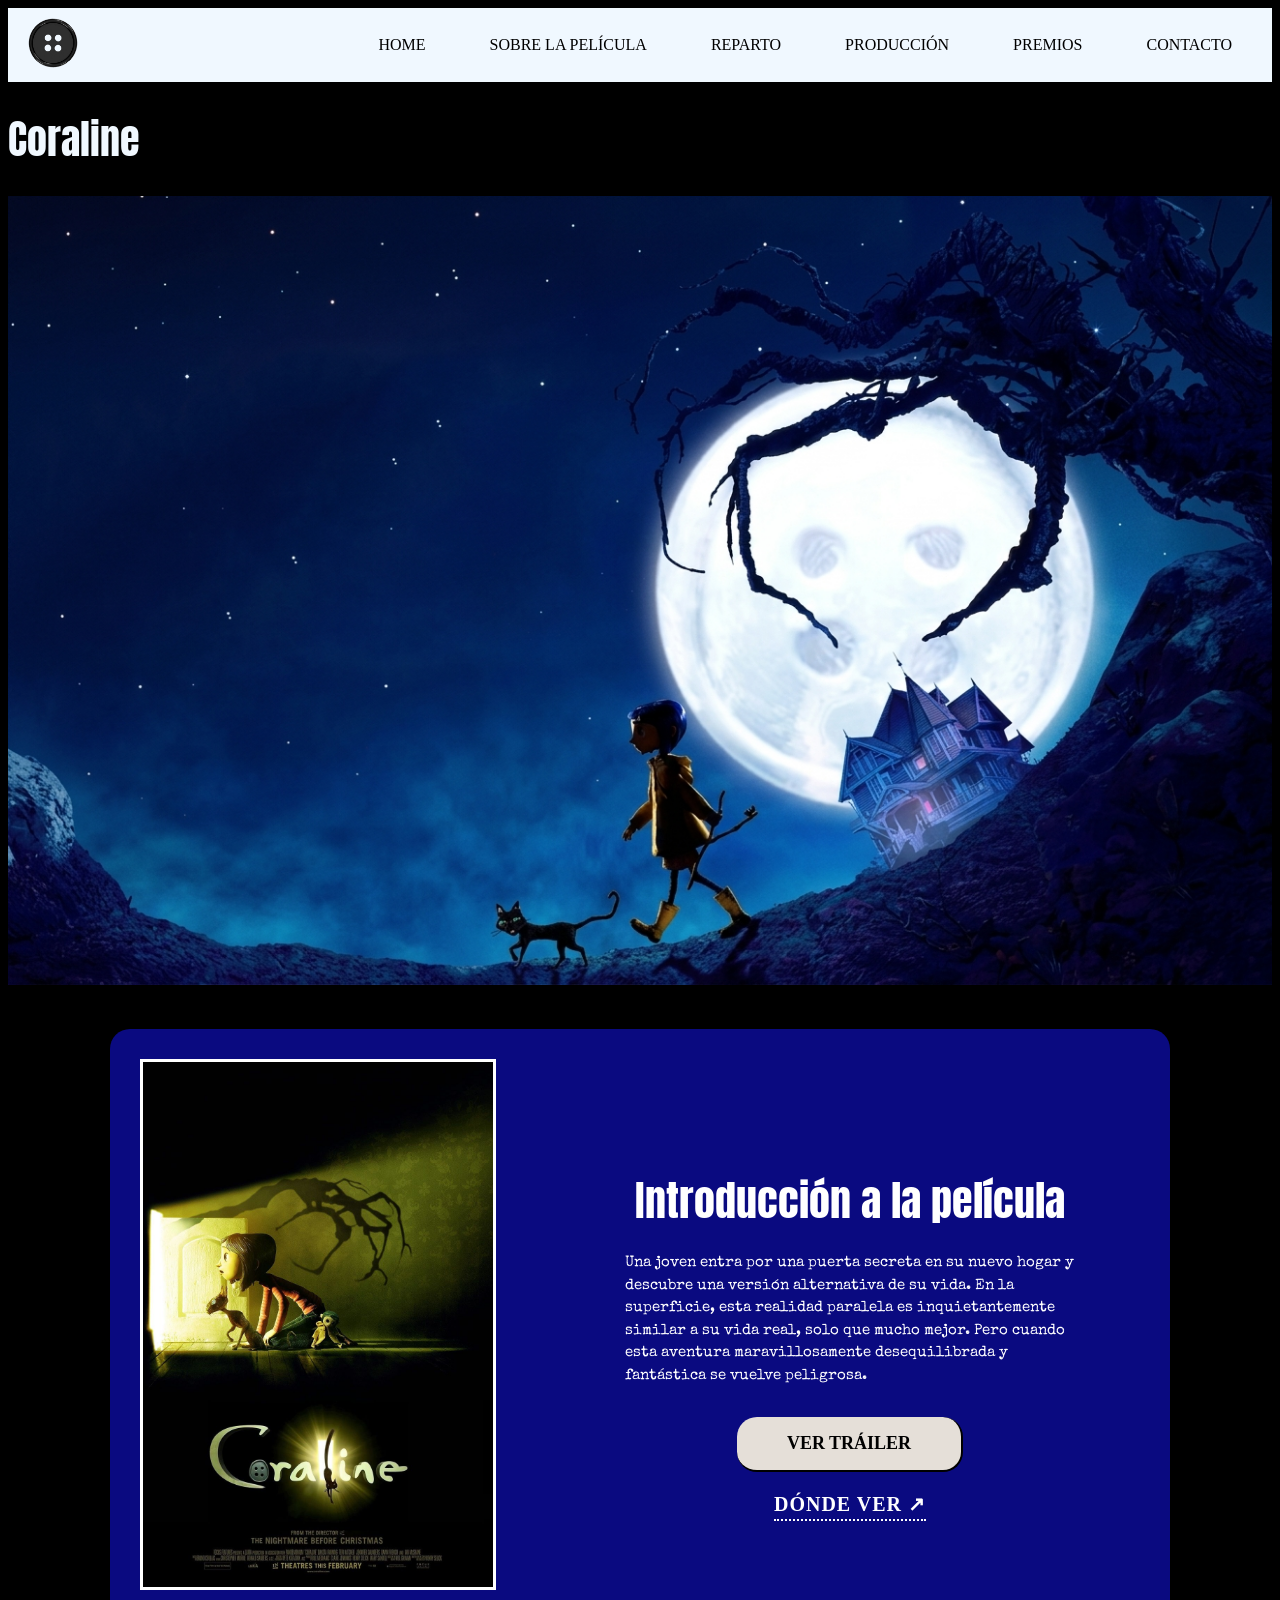
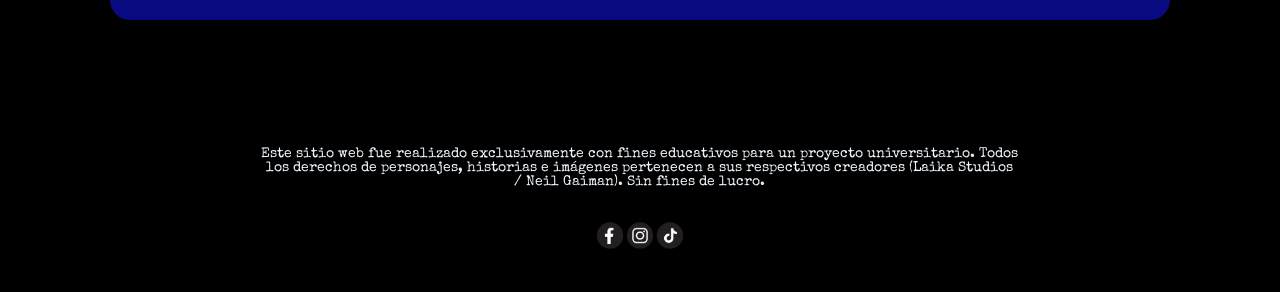
==== index.html @ d2478b38 "Update index.html" ====
<!DOCTYPE html>
<html lang="en">

<head>
    <meta charset="UTF-8">
    <meta name="viewport" content="width=device-width, initial-scale=1.0">
    <title>Home</title>
    <link rel="icon" href="img/botón.png" type="imagen-botón/png">
    <link rel="preconnect" href="https://fonts.googleapis.com">
    <link rel="preconnect" href="https://fonts.gstatic.com" crossorigin>
    <link href="https://fonts.googleapis.com/css2?family=Anton&display=swap" rel="stylesheet">

    <link rel="preconnect" href="https://fonts.googleapis.com">
    <link rel="preconnect" href="https://fonts.gstatic.com" crossorigin>
    <link href="https://fonts.googleapis.com/css2?family=Special+Elite&display=swap" rel="stylesheet">

    <link rel="stylesheet" href="./CSS/general.css">

</head>

<body>
    <header>
        <nav class="flex-separado" >
            <a href="./index.html"> <img src="./img/botón.png" width="50px" alt="Logo Coraline" class="imagen-botón">
            </a>
            <article>
                <a href="./index.html">HOME</a>
                <a href="./sobrelapelicula.html">SOBRE LA PELÍCULA</a>
                <a href="./reparto.html">REPARTO</a>
                <a href="./produccion.html">PRODUCCIÓN</a>
                <a href="./premios.html">PREMIOS</a>
                <a href="./contacto.html">CONTACTO</a>
            </article>
        </nav>
    </header>

    <main>
        <h1>

    Coraline
    </h1>
    <img src="./img/Home.jpg" width="100%" alt="Coraline Home">


<div class="bloque-introduccion">

    <div class="columna-texto">

        <h2>Introducción a la película</h2>
        <p class="sinopsis"> 
            Una joven entra por una puerta secreta en su nuevo hogar y descubre una versión alternativa de su vida. En la superficie, esta realidad paralela es inquietantemente similar a su vida real, solo que mucho mejor. Pero cuando esta aventura maravillosamente desequilibrada y fantástica se vuelve peligrosa.
        </p>

         <a href="https://www.youtube.com/embed/P8lfdvXkhu0?" target="_blank" class="boton-trailer">VER TRÁILER</a>
        

         <div class="contenedor-donde-ver">
        <a href="https://letterboxd.com/film/coraline/" target="_blank" class="enlace-donde-ver">DÓNDE VER ↗</a>
         </div>

    </div>

     <div class="columna-poster">
        <img src="./img/afiche.jpg"  alt="afiche"> 
    </div>

</div>



    </main>

    <footer class="nota-footer">

        <p>
            Este sitio web fue realizado exclusivamente con fines educativos para un proyecto universitario.
            Todos los derechos de personajes, historias e imágenes pertenecen a sus respectivos creadores (Laika Studios
            / Neil Gaiman). Sin fines de lucro.

        </p>

        <img src="./img/redes.png" width="13%" alt="Redes">


    </footer>
</body>

</html>
---- CSS/general.css ----
nav{
    background-color: aliceblue;
    color: black;
}

nav a {
     margin-right: 20px;
     color: black;
     text-decoration: none;
     font-size: 16px;
    font-weight: 500;
    padding: 10px 20px;
    border-radius: 8px;

}

nav a:hover {
    background-color: rgb(10, 10, 128);
    color: #ffffff;
    }


body{
    background-color: black;
    color: aliceblue;
}

.flex-separado{
  display: flex;
  justify-content: space-between;
    align-items: center;
}

.imagen-boton {
 margin-left: 50px;
 justify-content: left;

}

.bloque-introduccion {
    background-color: rgb(10, 10, 128);
    color: white;
    padding: 30px;
    width: 1000px;
    border-radius: 20px;
    margin: 40px auto;
    overflow: hidden
    }

.columna-texto {
    float: right;
    width: 58%;
    padding-top: 110px;
    text-align: center;
}

.columna-texto h2 {
    font-size: 42px;
    margin-top: 0px;
    margin-bottom: 20px;
    text-align: center;
}

.sinopsis {
    font-size: 15px;
    color: #ffffff;
    line-height: 1.5;
    max-width:450px;
    margin: 0 auto 30px auto;
    text-align: left

}


.boton-trailer {
    text-decoration: none;
    display: inline-block;
    background: #e5dfd8;
    color: black;
    padding: 16px 50px;
    border: 2px solid black;
    border-top: none;
    border-left: none;
    border-radius: 20px;
    font-weight: bold;
    font-size: 18px;
}

.boton-trailer:hover {
    background-color: #1d4ed8;
    color: #ffffff;
    border-radius: 20px;
}

.columna-poster {
    float: left;
    width: 35%;
  

}

.columna-poster img {
    width: 100%;
    height: auto;
    display: block;
    border: 3px solid white;
}

/* Boton donde ver */

.contenedor-donde-ver {
    margin-top: 20px;
    text-align: center;
}

.enlace-donde-ver {
    display: inline-block;
    color: #ffffff;
    font-size: 20px;
    font-weight: bold;
    letter-spacing: 1px;
    text-decoration: none;
    padding-bottom: 3px;
   border-bottom: 2px dotted #ffffff;
    }


.enlace-donde-ver:hover {
    color: #1d4ed8;
    border-bottom-color: #1d4ed8;
}

.linea-punteada {
    display: block;
    width: 100%;
    margin-top: 6px;
    border-bottom: 2px dotted #ffffff;
    }

/* Contenedores sobre pelicula */

.contenedor-cards {
    display: flex;
    gap: 30px;
    max-width: 1000px;
    margin: 50px auto;
}

.card {
    flex: 1;
    padding: 24px;
    border-radius: 16px;
    background-color: rgb(10, 10, 128);
    box-shadow: 0 4px 15px rgba(0, 0, 0, 0.4);
}

.card h2 {
    margin-bottom: 16px;
}

.card img {
    width: 100%;
    height: 220px;
    object-fit: cover;
    border-radius: 8px;
    margin-bottom: 16px;
}

.card p {
    margin-bottom: 12px;
}



/* ANÁLISIS */


.contenedor-analisis {
    max-width: 1000px;
    margin: 0 auto 50px auto; 
}

.card-analisis {
    background-color: rgb(10, 10, 128);
    padding: 24px;
    border-radius: 16px;
    box-shadow: 0 4px 15px rgba(0, 0, 0, 0.4);
}

.card-analisis h2 {
    margin-bottom: 20px;
}

.contenido-analisis {
    display: flex;
    gap: 30px;
    align-items: stretch;
}

.contenido-analisis img {
    width: 100%;
    border-radius: 8px;
    object-fit: cover;
}

.texto-analisis {
    width: 55%;
}

.texto-analisis ul {
    padding-left: 20px;
    margin-top: 0;
}

.texto-analisis li {
    margin-bottom: 16px;
    line-height: 1.5;
}

.imagenes-analisis {
    width: 45%;
    display: flex;
    flex-direction: column;
    gap: 15px;
    margin-top: 25px;
}

.imagenes-analisis img {
        width: 100%;
        height: 226px;
        object-fit: cover;
        border-radius: 8px;
    
}


/* LOCACIÓN */

.seccion-locacion {
    background-color: rgb(10, 10, 128);
    width: 80%;
    margin: 40px auto;
    padding: 30px;
    border-radius: 15%;
}

.seccion-locacion h1 {
    margin-bottom: 20px;
}

.contenedor-comparativa {
    display: grid;
    grid-template-columns: 1fr 1fr;
    gap: 40px;
    margin-top: 20px;
}

.columna-locacion h2 {
    margin-bottom: 15px;
}

.foto-locacion {
    width: 100%;
    height: 250px;
    object-fit: cover;
    border-radius: 8px;
    margin-bottom: 15px;
}

.columna-locacion p,
.columna-locacion li {
    line-height: 1.5;
    margin-bottom: 10px;
}


/* Error 404 */

.error-404 {
    text-align: center;
    padding-top: 15px;
    color: #ffffff;
}

.error-404 article {
    width: 650px;
    margin: 0 auto;
}

.error-404 h1 {
    font-size: 115px;
    font-weight: bold;
    line-height: 100%;
    color: #ffffff;
    margin-top: 0;
    margin-bottom: 12px;
}

.error-404 h2 {
    font-size: 32px;
    color: #ffffff;
    margin-top: 0;
    margin-bottom: 16px;
}

.error-404 p {
    width: 450px;
    font-size: 16px;
    line-height: 145%;
    color: #ffffff;
    margin: 0 auto 22px auto;
}

.error-404 a {
    display: inline-block;
    padding: 16px 36px;
    background-color: rgb(10, 10, 128);
    color: #ffffff;            
    text-decoration: none;
    font-weight: bold;
    font-size: 16px;
}

.error-404 a:hover {
    background-color: #1d4ed8;
}

.error-404 img {
    display: block;
    width: 330px;
    margin: 0 auto 22px auto;
}





h1,h2,h3  {
  font-family: "Anton", sans-serif;
  font-weight: 400;
  font-style: normal;
}


.nota-footer {
  width: 60%;
  margin-left: auto;
  margin-right: auto;
  text-align: center;
  font-size: 14px;
  margin-bottom: 20px; 
margin-top: 10%;
}

h1{
    font-size: 40px;
}

h2{
    font-size: 25px;
}

p,ul,li{
    font-family: "Special Elite", system-ui;
  font-weight: 400;
  font-style: normal;
}

.img-margenes{
margin-top: 40px;
  margin-left: 60px;     
  margin-right: 60px;   
  text-align: center;  

}

li {
  margin-top: 30px;
  margin-bottom: 30px;     
  text-align: left;        

}

li {
  margin-bottom: 30px;     
  text-align: left;        
  clear: both;             
}
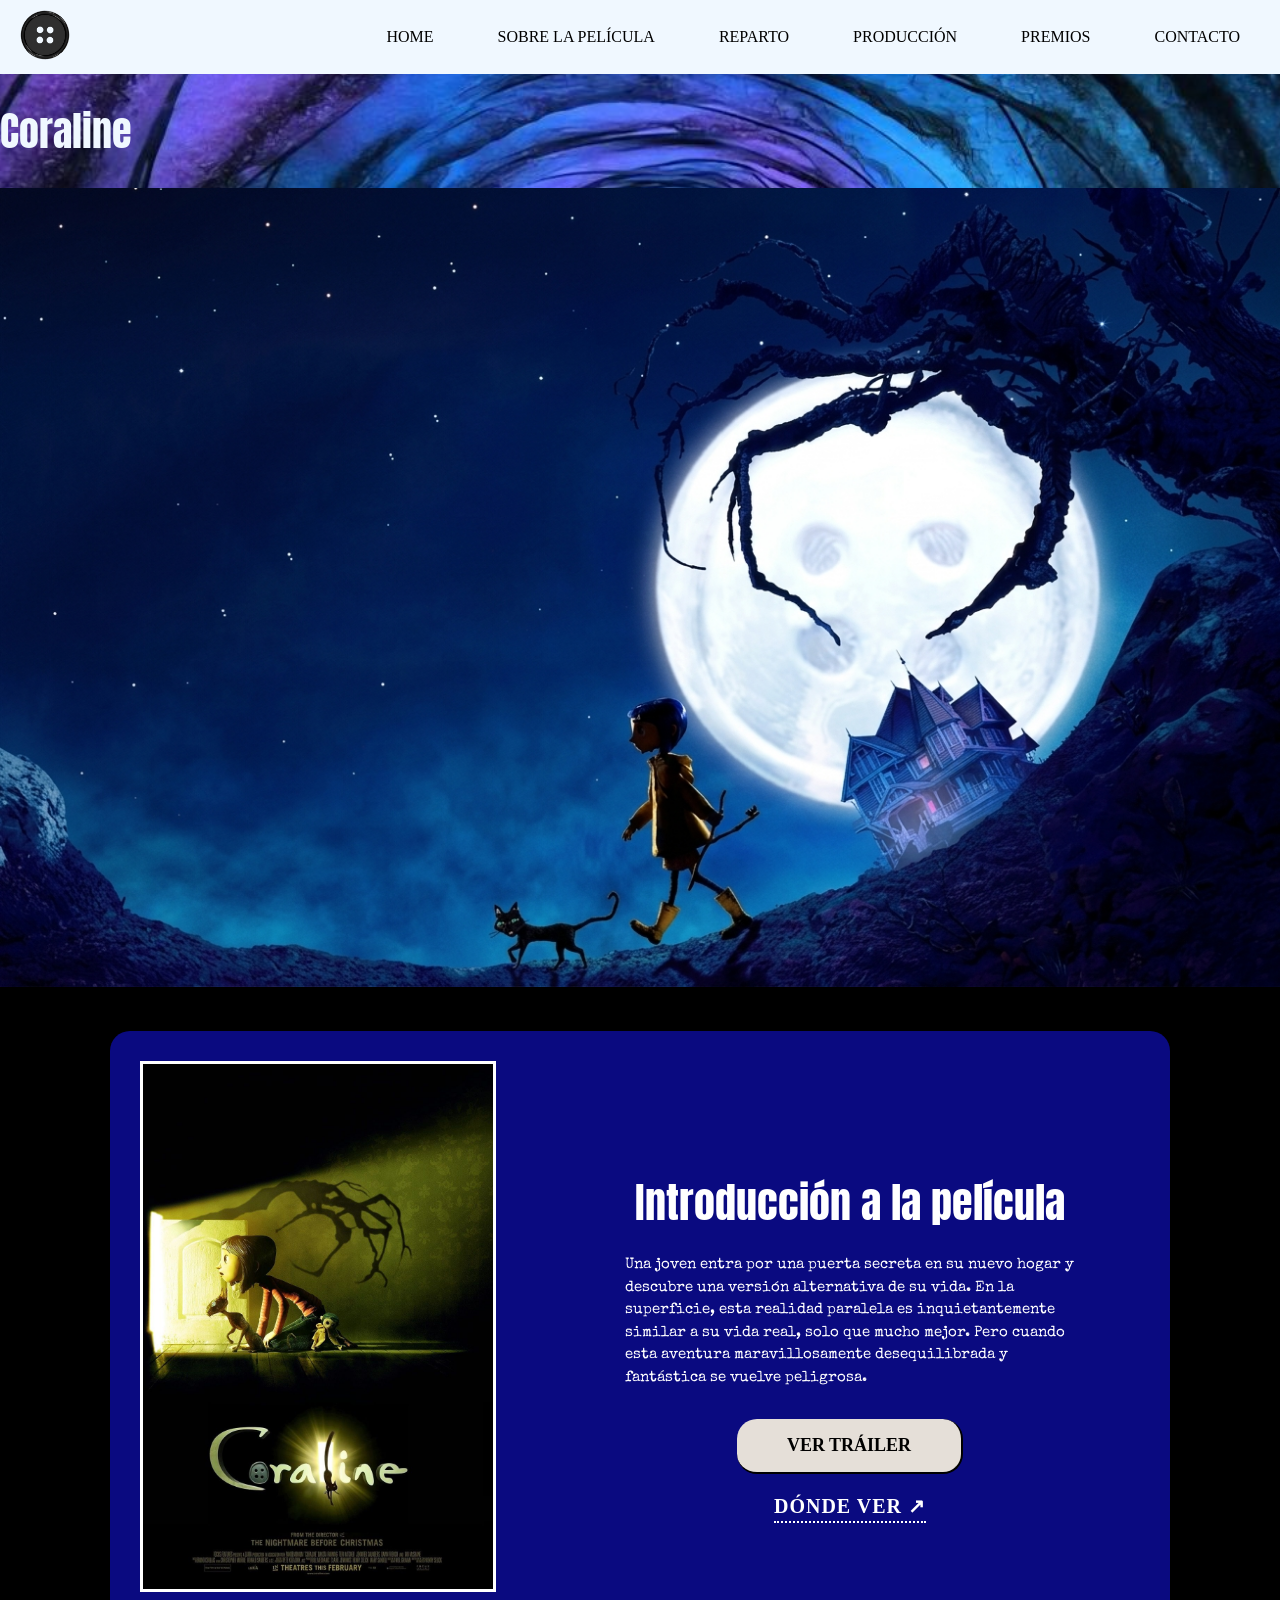
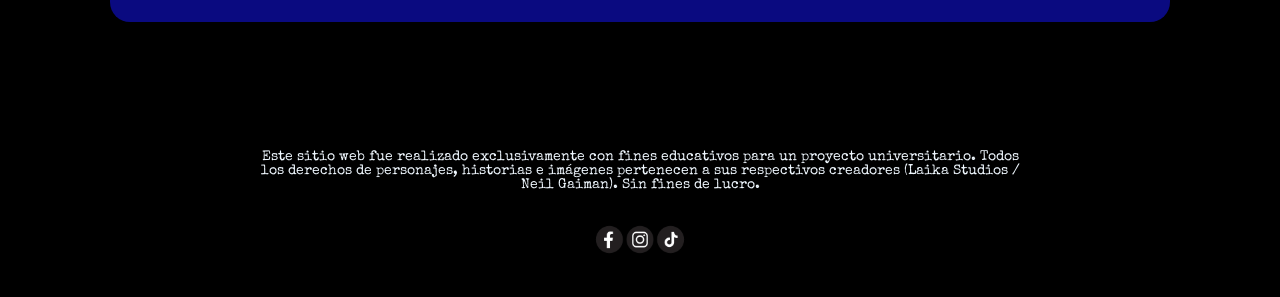
==== commit 76a4686f: "fondo en todas las paginas" ====
--- a/index.html
+++ b/index.html
@@ -18,7 +18,7 @@
 
 </head>
 
-<body>
+<body class="fondo-pelicula" >
     <header>
         <nav class="flex-separado" >
             <a href="./index.html"> <img src="./img/botón.png" width="50px" alt="Logo Coraline" class="imagen-botón">
--- a/CSS/general.css
+++ b/CSS/general.css
@@ -21,6 +21,8 @@
 
 
 body{
+    margin: 0;
+    padding: 0;
     background-color: black;
     color: aliceblue;
 }
@@ -144,6 +146,7 @@
     gap: 30px;
     max-width: 1000px;
     margin: 50px auto;
+    padding-top: 15px;
 }
 
 .card {
@@ -154,8 +157,11 @@
     box-shadow: 0 4px 15px rgba(0, 0, 0, 0.4);
 }
 
-.card h2 {
+.card h1 {
     margin-bottom: 16px;
+    text-align: center;
+    font-size: 40px;    
+    margin-top: 0px;
 }
 
 .card img {
@@ -168,6 +174,7 @@
 
 .card p {
     margin-bottom: 12px;
+    line-height: 1.5;
 }
 
 
@@ -185,10 +192,15 @@
     padding: 24px;
     border-radius: 16px;
     box-shadow: 0 4px 15px rgba(0, 0, 0, 0.4);
-}
-
-.card-analisis h2 {
+    padding-top: 15px;
+}
+
+
+.card-analisis h1 {
     margin-bottom: 20px;
+    text-align: center;
+    font-size: 40px;
+    margin-top: 0px;
 }
 
 .contenido-analisis {
@@ -238,40 +250,261 @@
 
 .seccion-locacion {
     background-color: rgb(10, 10, 128);
-    width: 80%;
+    padding: 24px;
+    border-radius: 16px;
     margin: 40px auto;
-    padding: 30px;
-    border-radius: 15%;
+    width: 67%;
+    box-sizing: border-box;
+
 }
 
 .seccion-locacion h1 {
+    text-align: center;
+    font-size: 40px;
+    margin-top: 0px;
+    margin-bottom: 30px;
+
+}
+
+.seccion-locacion h2 {
+    text-align: left;
+    font-size: 28px;
+    margin-top: 0px;
+    margin-bottom: 16px;
+
+}
+
+.contenedor-comparativa {
+   width: 100%;
+   text-align: center;
+}
+
+.columna-locacion {
+    display: inline-block;
+    vertical-align: top;
+    vertical-align: left;
+    width: 46%;
+    margin: 1%;
+}
+
+.columna-locacion h2 {
+    font-size: 19px;
+    margin-top: 0px;
+    margin-bottom: 14px;
+}
+
+.foto-locacion {
+    width: 100%;
+    margin-bottom: 18px;
+}
+
+.foto-locacion img {
+    width: 100%;
+    height: 230px;
+    object-fit: cover;
+    border-radius: 10px;
+    display: block;
+}
+
+.columna-locacion li {
+    font-size: 15px;
+    line-height: 1.5;
+    margin-bottom: 12px;
+    text-align: justify;
+}
+
+.columna-locacion p {
+    font-size: 15px;
+    line-height: 1.5;
+    margin: 0px 0px 12px 0px;
+    padding: 0px;
+    text-align: justify;
+}
+
+.columna-locacion ul {
+    margin: 0px 0px 12px 0px;
+    padding: 0px 0px 0px 16px;
+    text-align: justify;
+}
+
+
+
+
+/* MAPAS */
+
+.seccion-mapa {
+    background-color: rgb(10, 10, 128);
+    color: #ffffff;
+    border-radius: 16px;
+    padding: 24px;
+    width: 67%;
+    box-sizing: border-box;
+    margin: 40px auto;
+    text-align: left;
+}
+
+.seccion-mapa h3 {
+    text-align: left;
+    font-size: 28px;
+    margin-top: 0px;
     margin-bottom: 20px;
-}
-
-.contenedor-comparativa {
-    display: grid;
-    grid-template-columns: 1fr 1fr;
-    gap: 40px;
-    margin-top: 20px;
-}
-
-.columna-locacion h2 {
-    margin-bottom: 15px;
-}
-
-.foto-locacion {
+    margin-left: 18px;
+}
+
+.columna-mapa {
+    display: inline-block;
+    vertical-align: top;
+    text-align: left;
+    width: 48%;
+    margin-left: 0;
+    margin-right: 2%;
+}
+
+.columna-mapa2 {
+    display: inline-block;
+    vertical-align: top;
+    text-align: left;
+    width: 48%;
+    margin-left: 1%;
+    margin-right: 0px;
+    margin-top: 4px;
+}
+
+.columna-mapa ul,
+.columna-mapa2 ul {
+    height: 60px;
+    margin: 0px 0px 14px 0px;
+    padding: 0px 0px 0px 18px;
+    text-align: justify;
+}
+
+.columna-mapa li,
+.columna-mapa2 li {
+    font-size: 15px;
+    line-height: 1.5;
+}
+
+.columna-mapa iframe,
+.columna-mapa2 iframe {
     width: 100%;
     height: 250px;
-    object-fit: cover;
-    border-radius: 8px;
-    margin-bottom: 15px;
-}
-
-.columna-locacion p,
-.columna-locacion li {
+    border: 0;
+    border-radius: 10px;
+    display: block;
+}
+
+
+
+/* PRODUCCIÓN */
+
+.seccion-produccion {
+    background-color: rgb(10, 10, 128);
+    color: #ffffff;
+    border-radius: 16px;
+    padding: 24px;
+    width: 63%;
+    margin: 40px auto;
+    text-align: left;
+}
+
+.seccion-produccion h1 {
+    text-align: center;
+    font-size: 40px;
+    margin-top: 0px;
+    margin-bottom: 24px;
+}
+
+.seccion-produccion h2 {
+    text-align: left;
+    font-size: 28px;
+    margin-top: 10px;
+    margin-bottom: 16px;
+}
+
+.columna-img-lideres {
+    display: inline-block;
+    vertical-align: top;
+    width: 17%;
+    margin-right: 2%;
+    margin-top: 27px;
+    margin-bottom: 28px;
+}
+
+.columna-img-lideres img {
+    width: 100%;
+    border-radius: 10px;
+    display: block;
+}
+
+.columna-texto-lideres {
+    display: inline-block;
+    vertical-align: top;
+    width: 79%;
+    margin-bottom: 28px;
+}
+
+.columna-img-innovaciones {
+    display: inline-block;
+    vertical-align: top;
+    width: 43%;
+    margin-top: 18px;
+    margin-right: 2%;
+}
+
+.img-3d-izq {
+    display: inline-block;
+    vertical-align: top;
+    width: 48.5%;
+    margin-right: 1%;
+    margin-bottom: 12px;
+    border-radius: 10px;
+}
+
+
+.img-3d-der {
+    display: inline-block;
+    vertical-align: top;
+    width: 48.5%;
+    margin-bottom: 12px;
+    border-radius: 10px;
+}
+
+.img-marioneta {
+    display: block;
+    width: 100%;
+    border-radius: 10px;
+}
+
+.columna-texto-innovaciones {
+    display: inline-block;
+    vertical-align: top;
+    width: 53%;
+}
+
+.seccion-produccion ul {
+    margin: 0px;
+    padding: 0px 0px 0px 20px;
+    text-align: justify;
+}
+
+.seccion-produccion li {
+    font-size: 15px;
     line-height: 1.5;
-    margin-bottom: 10px;
-}
+    margin-bottom: 12px;
+}
+
+
+
+.fondo-pelicula {
+    background-image: url('../img/fondo\ tunel.jpg');
+    background-repeat: no-repeat;
+    background-position: center center;
+    background-size: cover;
+    background-attachment: fixed;
+}
+
+
+
 
 
 /* Error 404 */
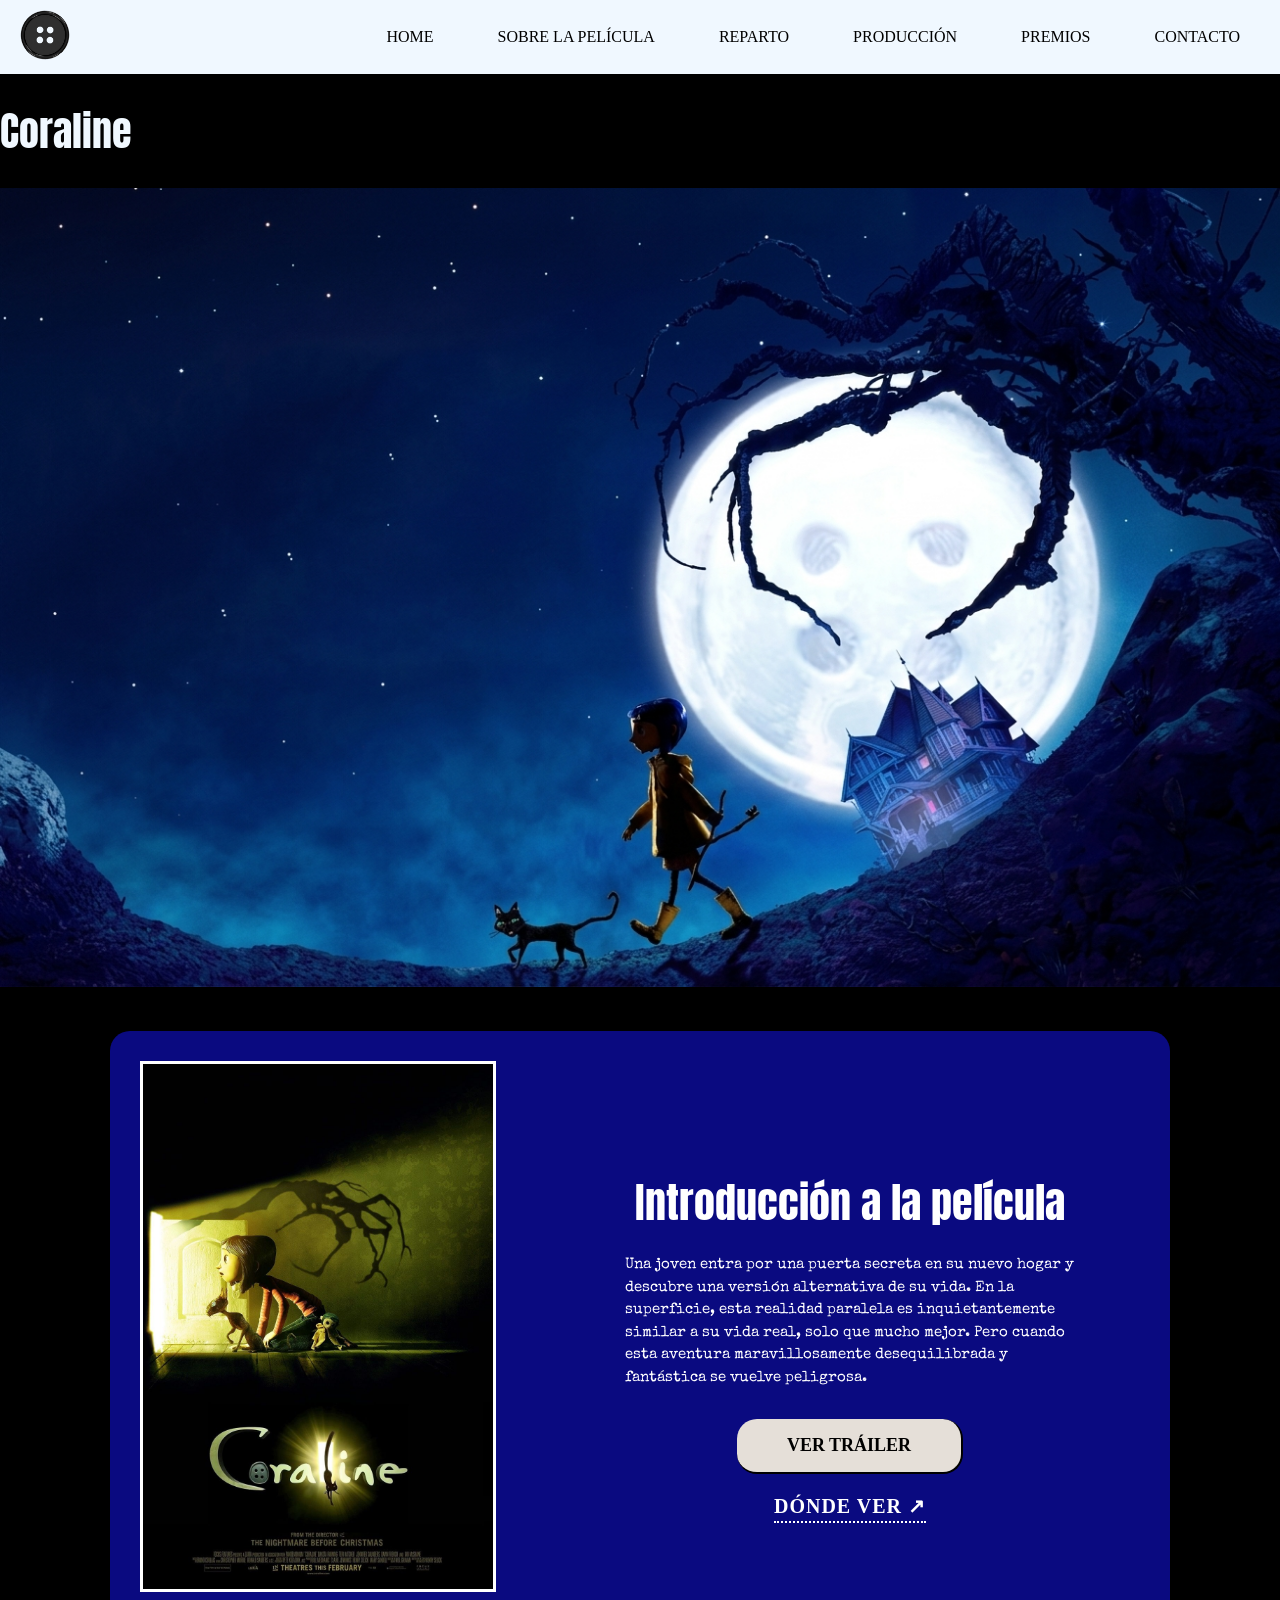
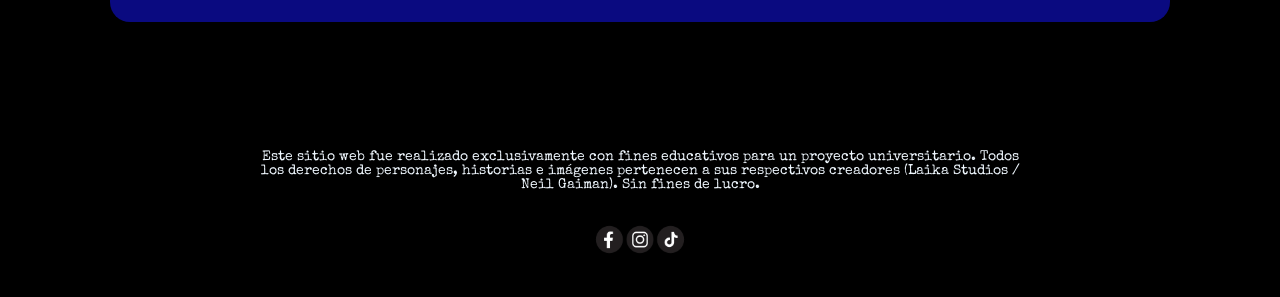
==== commit 2c2a193c: "Update index.html" ====
--- a/index.html
+++ b/index.html
@@ -18,7 +18,7 @@
 
 </head>
 
-<body class="fondo-pelicula" >
+<body  >
     <header>
         <nav class="flex-separado" >
             <a href="./index.html"> <img src="./img/botón.png" width="50px" alt="Logo Coraline" class="imagen-botón">
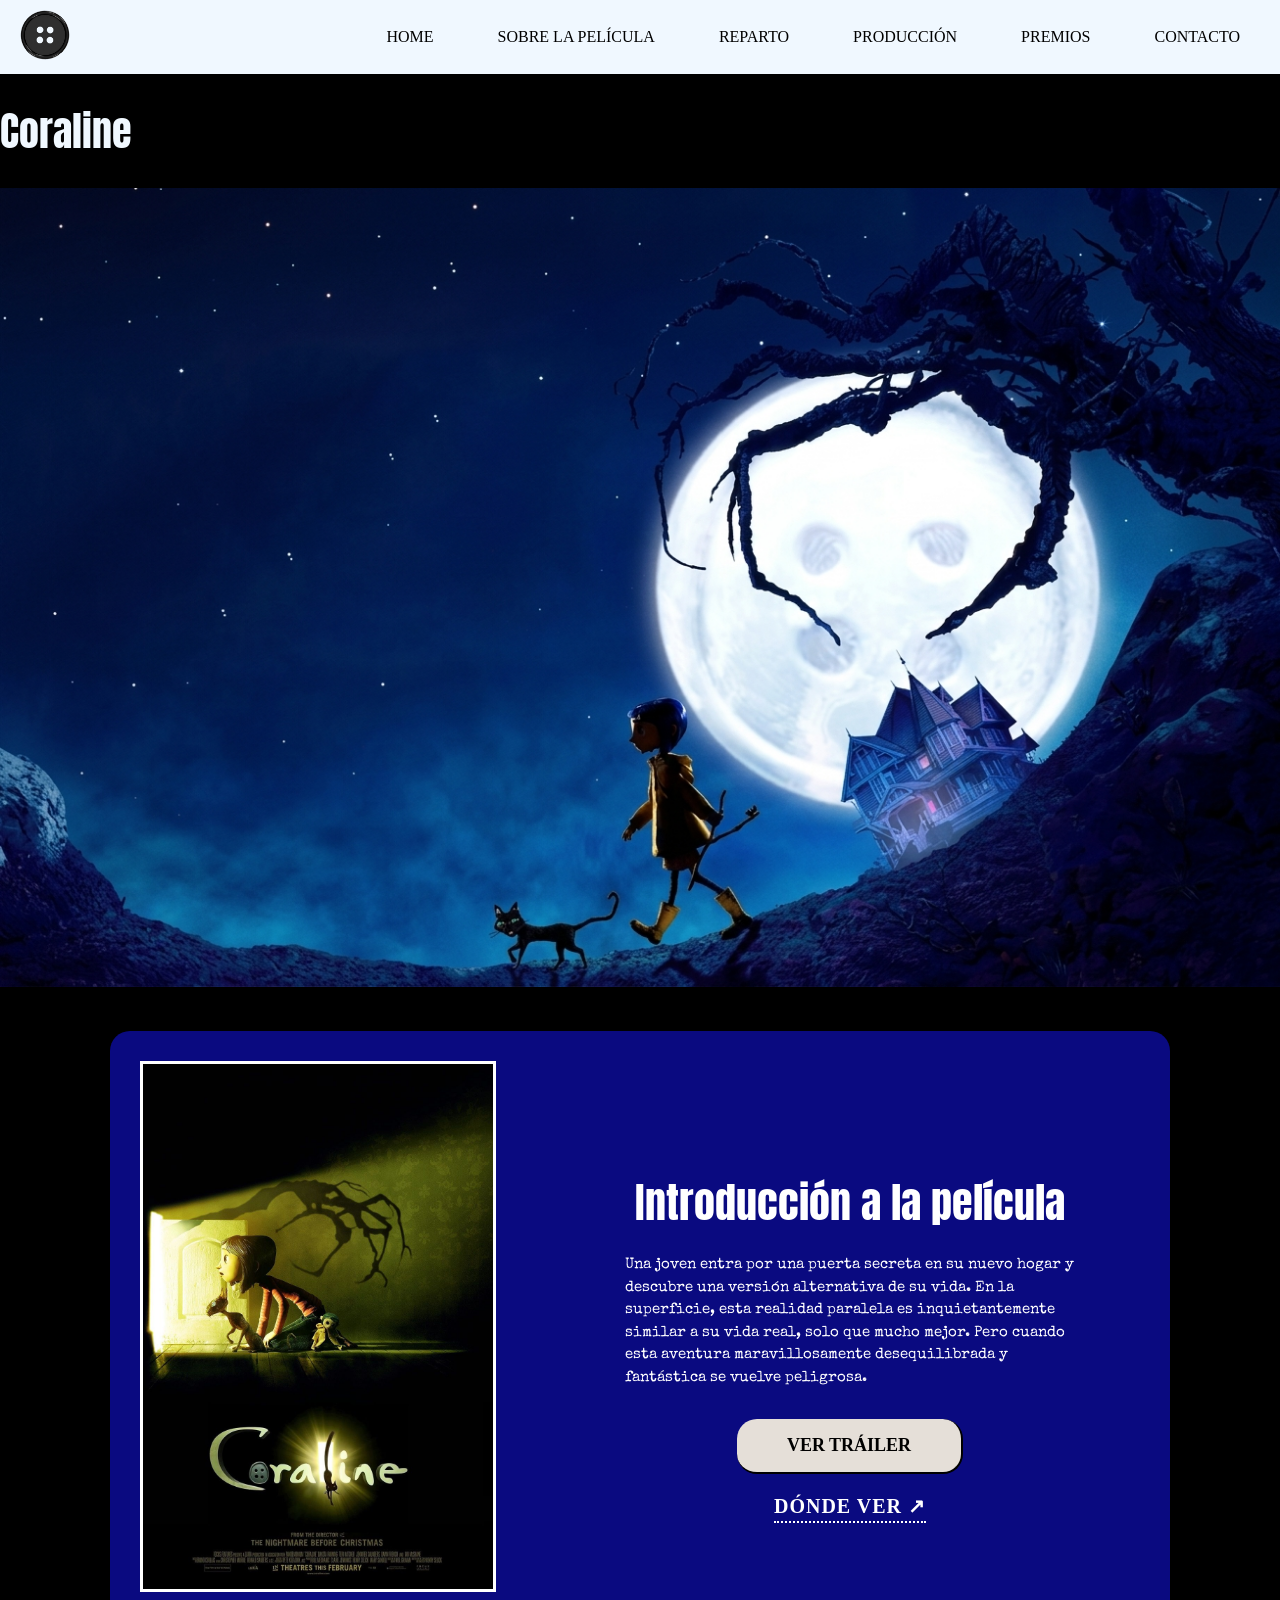
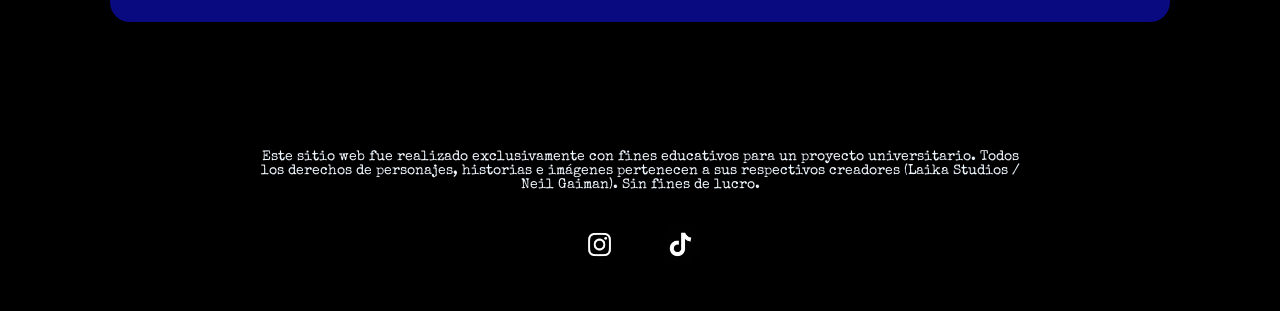
==== commit 41374b7b: "cambios css contacto, premios logos, pagina confirmacion" ====
--- a/index.html
+++ b/index.html
@@ -35,10 +35,7 @@
     </header>
 
     <main>
-        <h1>
-
-    Coraline
-    </h1>
+        <h1 class="titulo-coraline">Coraline</h1>
     <img src="./img/Home.jpg" width="100%" alt="Coraline Home">
 
 
@@ -70,19 +67,20 @@
 
     </main>
 
-    <footer class="nota-footer">
+  
+<footer>
+    <p class="nota-footer">Este sitio web fue realizado exclusivamente con fines educativos para un proyecto universitario. Todos los derechos de personajes, historias e imágenes pertenecen a sus respectivos creadores (Laika Studios / Neil Gaiman). Sin fines de lucro.</p>
 
-        <p>
-            Este sitio web fue realizado exclusivamente con fines educativos para un proyecto universitario.
-            Todos los derechos de personajes, historias e imágenes pertenecen a sus respectivos creadores (Laika Studios
-            / Neil Gaiman). Sin fines de lucro.
+    <a href="https://www.instagram.com/laikastudios/" target="_blank" class="enlace-red">
+        <img src="img/logo instagram.png" alt="Instagram de Laika Studios" class="icono-red">
+    </a>
 
-        </p>
-
-        <img src="./img/redes.png" width="13%" alt="Redes">
+    <a href="https://www.tiktok.com/@laikastudios" target="_blank" class="enlace-red">
+        <img src="img/logo de tiktok.png" alt="TikTok de Laika Studios" class="icono-red">
+    </a>
+</footer>
 
 
-    </footer>
 </body>
 
 </html>
--- a/CSS/general.css
+++ b/CSS/general.css
@@ -1,3 +1,8 @@
+html {
+    scroll-behavior: smooth;
+}
+
+
 nav{
     background-color: aliceblue;
     color: black;
@@ -599,13 +604,57 @@
   font-style: normal;
 }
 
-.img-margenes{
-margin-top: 40px;
-  margin-left: 60px;     
-  margin-right: 60px;   
-  text-align: center;  
-
-}
+
+.img-margenes {
+    margin-top: 40px;
+    margin-left: 60px;
+    margin-right: 60px;
+    text-align: center;
+}
+
+.img-margenes a {
+    text-decoration: none;
+}
+
+.img-margenes img {
+    border-radius: 10px;
+    vertical-align: middle;
+    transition: transform 0.3s ease, box-shadow 0.3s ease;
+}
+
+.img-margenes img:hover {
+    transform: scale(1.08);
+    position: relative;
+    z-index: 10;
+    box-shadow: 0 8px 20px rgba(0, 0, 0, 0.6);
+}
+
+.img-margenes p {
+    width: 80%;
+    margin: 20px auto;
+    text-align: justify;
+}
+
+.contenedor-premio {
+    width: 80%;
+    margin: 30px auto;
+    padding: 25px 40px;
+    background-color: rgba(10, 10, 128);
+    border-radius: 15px;
+    scroll-margin-top: 90px;
+}
+
+.contenedor-premio h2,
+.contenedor-premio h3 {
+    text-align: center;
+}
+
+.contenedor-premio li {
+    text-align: justify;
+    margin-top: 15px;
+    margin-bottom: 15px;
+}
+
 
 li {
   margin-top: 30px;
@@ -618,4 +667,225 @@
   margin-bottom: 30px;     
   text-align: left;        
   clear: both;             
+}
+
+
+.produccion-general {
+    width: 85%;
+    margin: 40px auto;
+}
+
+.produccion-general h1,
+.produccion-general h2 {
+    text-align: center;
+    margin-bottom: 25px;
+}
+
+/*PRODUCCIÓN ESTUDIOS*/
+
+.contenedor-estudios {
+    display: flex;
+    justify-content: space-between;
+    gap: 25px;
+    margin-bottom: 50px;
+}
+
+.tarjeta-estudio {
+    flex: 1;
+    background-color: rgb(10, 10, 128);
+    border-radius: 15px;
+    padding: 20px;
+}
+
+.tarjeta-estudio img {
+    width: 100%;
+    height: 180px;
+    object-fit: contain;
+    background-color: #ffffff;
+    border-radius: 10px;
+    padding: 10px;
+    box-sizing: border-box;
+}
+
+.tarjeta-estudio h3 {
+    text-align: center;
+    margin: 15px 0 10px 0;
+    font-size: 22px;
+    text-align: center;
+}
+
+.tarjeta-estudio p {
+    text-align: left;
+    margin: 0;
+}
+
+/* PRODUCCIÓN TODO LO DEMAS */
+
+.dato-curioso {
+    display: flex;
+    flex-wrap: wrap;
+    align-items: center;
+    gap: 25px;
+    background-color: rgb(10, 10, 128);
+    border-radius: 15px;
+    padding: 25px 35px;
+    margin-bottom: 30px;
+}
+
+.dato-curioso h3 {
+    width: 100%;
+    text-align: center;
+    margin: 0 0 5px 0;
+    font-size: 22px;
+    text-align: center;
+}
+
+.dato-curioso img {
+    width: 30%;
+    border-radius: 10px;
+}
+
+.dato-curioso p {
+    flex: 1;
+    text-align: left;
+    margin: 0;
+}
+
+
+
+
+/* CONTACTO */
+
+.contenedor-contacto {
+    width: 55%;
+    margin: 40px auto;
+    padding: 35px 45px;
+    background-color: rgb(10, 10, 128);
+    border-radius: 15px;
+}
+
+.contenedor-contacto h1 {
+    font-size: 40px;
+    text-align: center;
+    margin-bottom: 10px;
+}
+
+.contenedor-contacto p {
+    text-align: center;
+    margin-bottom: 25px;
+}
+
+
+.formulario-contacto {
+    text-align: left;
+}
+
+.formulario-contacto label {
+    display: block;
+    margin-top: 20px;
+    margin-bottom: 6px;
+    font-weight: bold;
+}
+
+.formulario-contacto input {
+    display: block;
+    width: 100%;
+    padding: 10px 14px;
+    border: 2px solid rgb(#da3c11);
+    border-radius: 8px;
+    box-sizing: border-box;
+    font-family: inherit;
+    font-size: 16px;
+}
+
+.boton-enviar {
+    display: inline-block;
+    margin-top: 25px;
+    padding: 12px 32px;
+    background-color: #ffffff;
+    color: rgb(10, 10, 128);
+    border: none;
+    border-radius: 10px;
+    font-family: inherit;
+    font-size: 18px;
+    font-weight: bold;
+    text-decoration: none;
+    cursor: pointer;
+    transition: background-color 0.3s ease, color 0.3s ease;
+}
+
+.boton-enviar:hover {
+    background-color: #1d4ed8;
+    color: #ffffff;
+}
+
+/* CONFIRMACIÓN */
+
+.fondo-negro {
+    background-color: #000000;
+    color: #ffffff;
+}
+
+.caja-confirmacion {
+    width: 85%;
+    margin: 110px auto;
+    text-align: center;
+}
+
+.caja-confirmacion h1 {
+    font-size: 105px;
+    line-height: 1.05;
+    margin-bottom: 30px;
+}
+
+.caja-confirmacion p {
+    font-family: inherit;
+    font-size: 22px;
+    line-height: 1.6;
+    margin-bottom: 45px;
+}
+
+/* Botón Volver (azul en Confirmación) */
+.boton-volver {
+    display: inline-block;
+    padding: 16px 44px;
+    background-color: rgb(10, 10, 128);
+    color: #ffffff;
+    border-radius: 12px;
+    font-family: inherit;
+    font-size: 20px;
+    font-weight: bold;
+    text-decoration: none;
+    transition: background-color 0.3s ease, color 0.3s ease;
+}
+
+.boton-volver:hover {
+    background-color: #1d4ed8;
+    color: #ffffff;
+}
+
+
+
+
+
+footer {
+    text-align: center;
+    padding-bottom: 30px;
+}
+
+.enlace-red {
+    display: inline-block;
+    text-decoration: none;
+    margin: 0 6px;
+}
+
+.icono-red {
+    width: 65px;
+    height: 65px;
+    object-fit: contain;
+    transition: transform 0.3s ease;
+}
+
+.icono-red:hover {
+    transform: scale(1.15);
 }
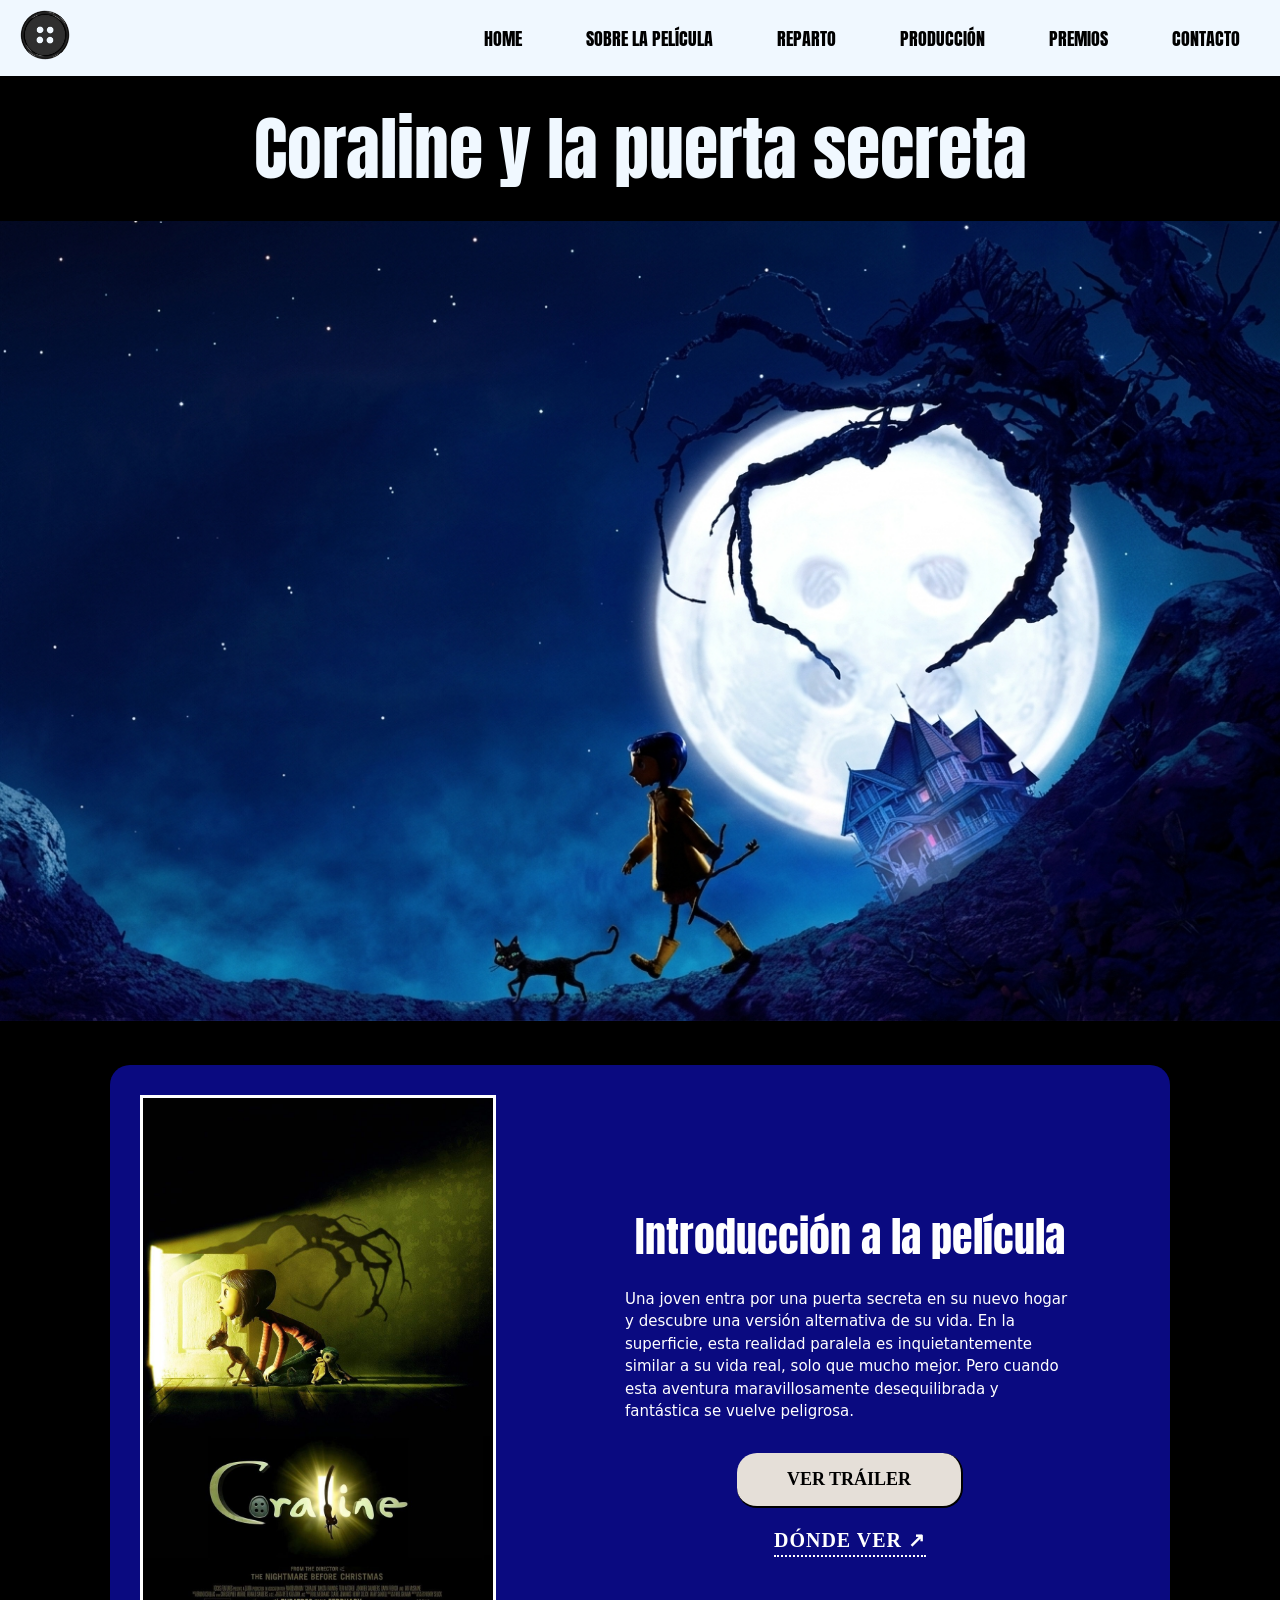
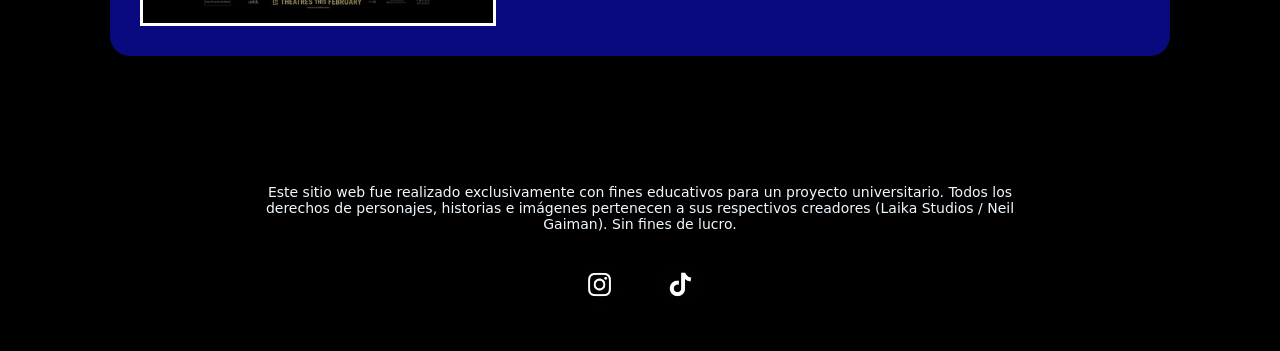
==== commit 53babc85: "confirmacion, arreglos orden" ====
--- a/index.html
+++ b/index.html
@@ -9,11 +9,6 @@
     <link rel="preconnect" href="https://fonts.googleapis.com">
     <link rel="preconnect" href="https://fonts.gstatic.com" crossorigin>
     <link href="https://fonts.googleapis.com/css2?family=Anton&display=swap" rel="stylesheet">
-
-    <link rel="preconnect" href="https://fonts.googleapis.com">
-    <link rel="preconnect" href="https://fonts.gstatic.com" crossorigin>
-    <link href="https://fonts.googleapis.com/css2?family=Special+Elite&display=swap" rel="stylesheet">
-
     <link rel="stylesheet" href="./CSS/general.css">
 
 </head>
@@ -35,7 +30,7 @@
     </header>
 
     <main>
-        <h1 class="titulo-coraline">Coraline</h1>
+        <h1 class="titulo-coraline" >Coraline y la puerta secreta</h1>
     <img src="./img/Home.jpg" width="100%" alt="Coraline Home">
 
 
--- a/CSS/general.css
+++ b/CSS/general.css
@@ -1,6 +1,7 @@
 html {
     scroll-behavior: smooth;
 }
+
 
 
 nav{
@@ -16,7 +17,9 @@
     font-weight: 500;
     padding: 10px 20px;
     border-radius: 8px;
-
+    font-family: 'Anton', sans-serif;
+    font-size: 18px;
+    
 }
 
 nav a:hover {
@@ -24,6 +27,11 @@
     color: #ffffff;
     }
 
+.titulo-coraline {
+    text-align: center;
+    font-size: 70px;
+    margin: 20px 0;
+}
 
 body{
     margin: 0;
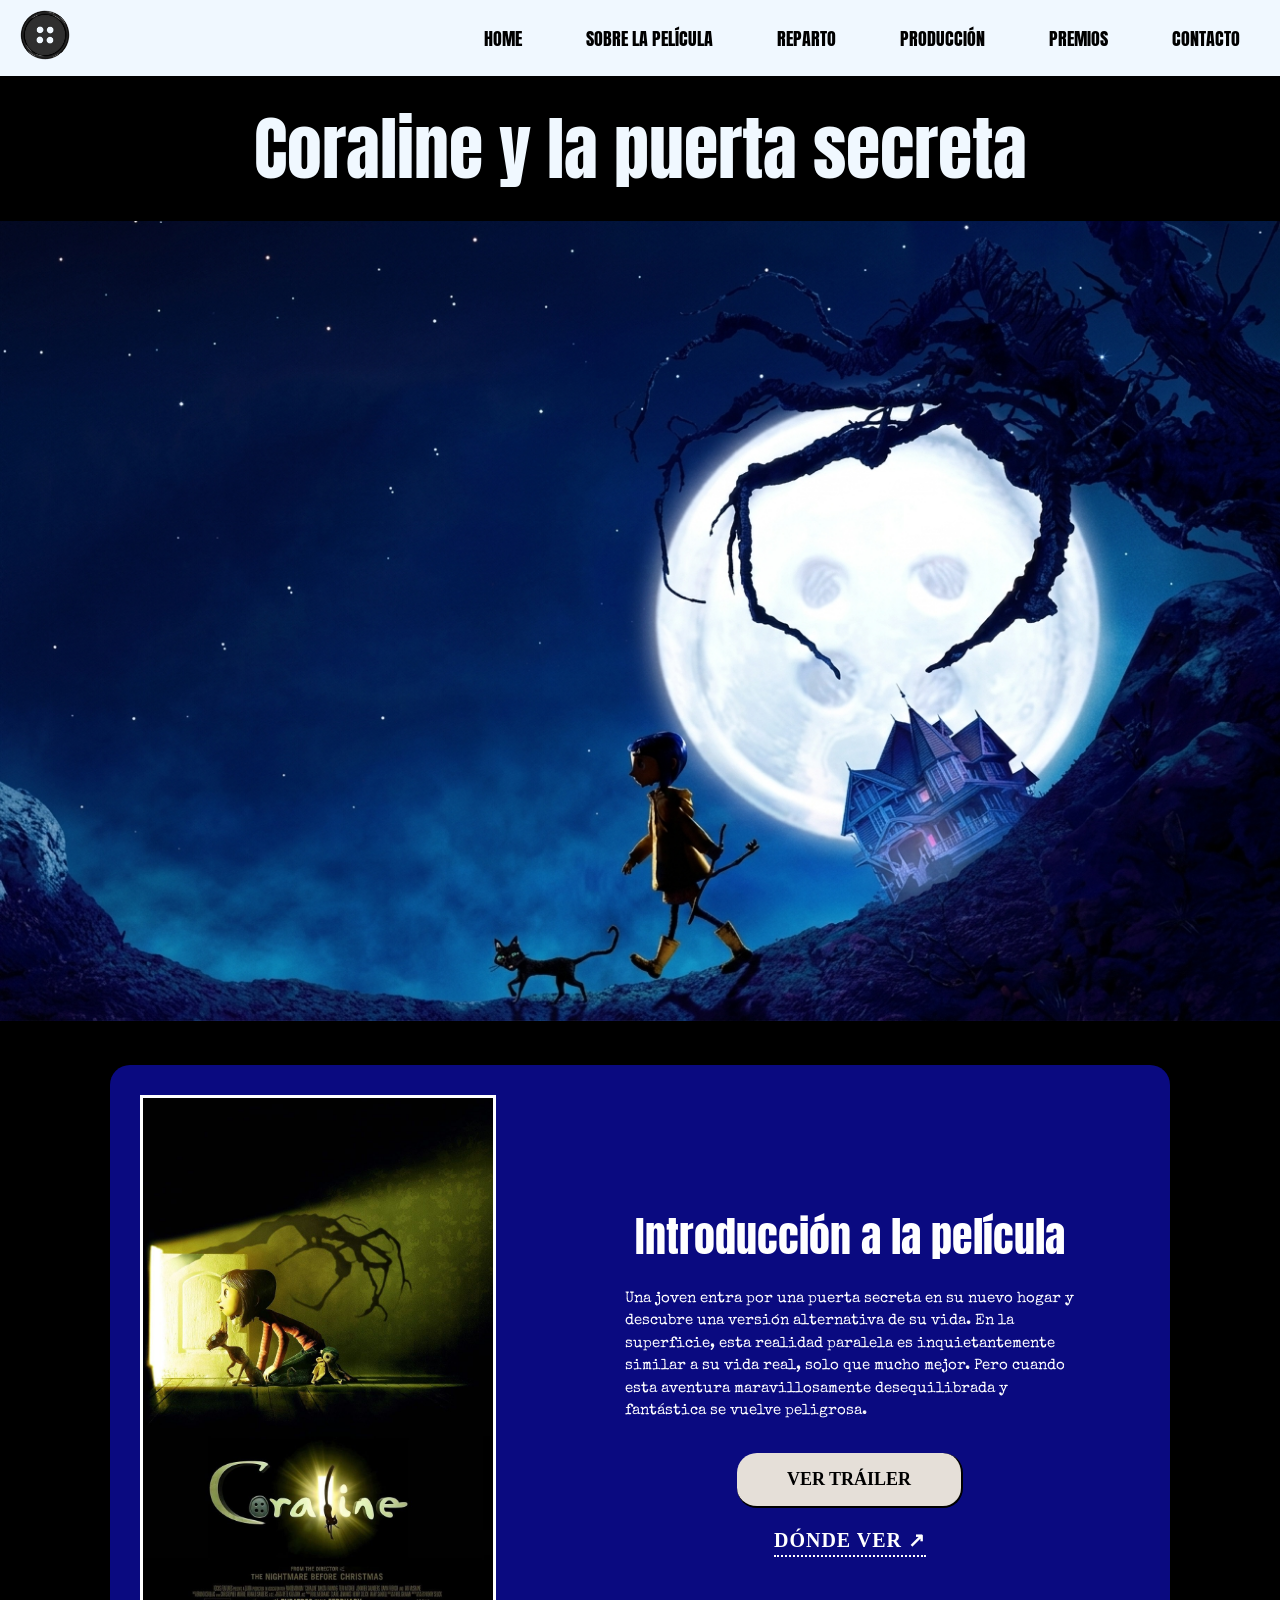
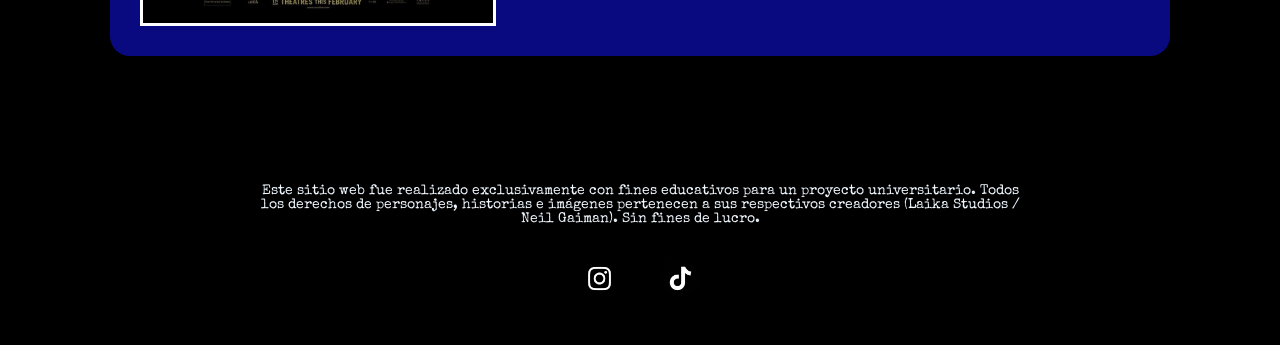
==== commit 4ff3097d: "TIPOGRAFIA FOOTER" ====
--- a/index.html
+++ b/index.html
@@ -9,15 +9,16 @@
     <link rel="preconnect" href="https://fonts.googleapis.com">
     <link rel="preconnect" href="https://fonts.gstatic.com" crossorigin>
     <link href="https://fonts.googleapis.com/css2?family=Anton&display=swap" rel="stylesheet">
+    <link rel="preconnect" href="https://fonts.googleapis.com">
+    <link rel="preconnect" href="https://fonts.gstatic.com" crossorigin>
+    <link href="https://fonts.googleapis.com/css2?family=Special+Elite&display=swap" rel="stylesheet">
     <link rel="stylesheet" href="./CSS/general.css">
-
 </head>
 
-<body  >
+<body >
     <header>
-        <nav class="flex-separado" >
-            <a href="./index.html"> <img src="./img/botón.png" width="50px" alt="Logo Coraline" class="imagen-botón">
-            </a>
+        <nav class="flex-separado">
+            <a href="./index.html"> <img src="./img/botón.png" width="50px" alt="Logo Coraline" class="imagen-botón"></a>
             <article>
                 <a href="./index.html">HOME</a>
                 <a href="./sobrelapelicula.html">SOBRE LA PELÍCULA</a>
--- a/CSS/general.css
+++ b/CSS/general.css
@@ -879,6 +879,7 @@
 footer {
     text-align: center;
     padding-bottom: 30px;
+    font-family: inherit;
 }
 
 .enlace-red {
